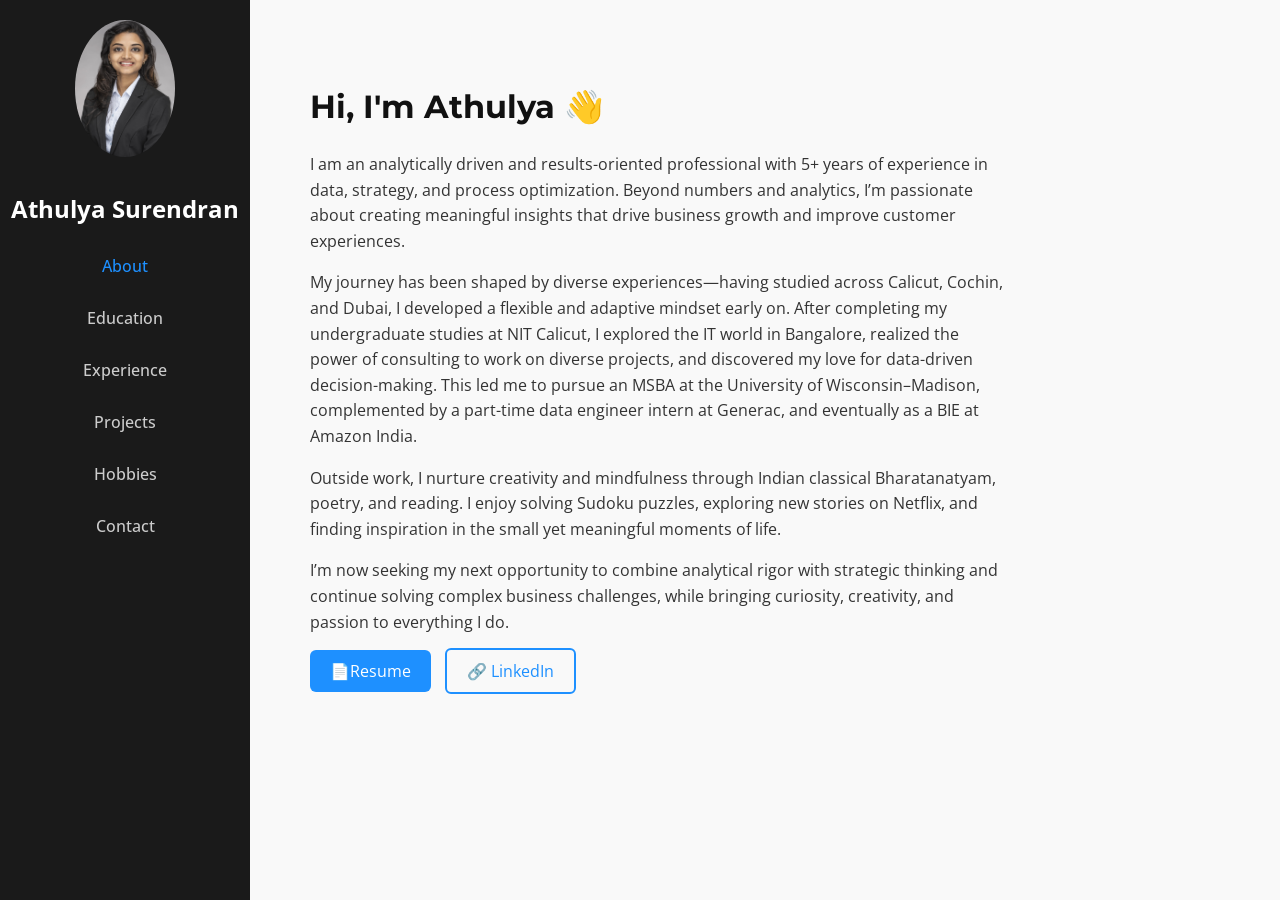
==== index.html @ 2e9171e6 "Update index.html" ====
<!DOCTYPE html>
<html lang="en">
<head>
  <meta charset="UTF-8" />
  <meta name="viewport" content="width=device-width, initial-scale=1.0" />
  <title>Athulya Surendran | Portfolio</title>
  <link rel="stylesheet" href="css/style.css" />
  <link href="https://fonts.googleapis.com/css2?family=Montserrat:wght@500;600&family=Open+Sans&display=swap" rel="stylesheet">
  <script defer src="js/script.js"></script>
</head>

<body>
  <!-- Sidebar -->
  <nav class="sidebar" id="sidebar">
    <div class="sidebar-header">
      <img src="assets/profile.jpg" alt="Athulya Surendran Krishnaleela" class="profile-pic" />
      <h2>Athulya Surendran</h2>
    </div>
    <ul class="sidebar-links">
      <li><a href="index.html" class="active">About</a></li>
      <li><a href="education.html">Education</a></li>
      <li><a href="experience.html">Experience</a></li>
      <li><a href="projects.html">Projects</a></li>
      <li><a href="hobbies.html">Hobbies</a></li>
      <li><a href="contact.html">Contact</a></li>
    </ul>
  </nav>

  <!-- Hamburger -->
  <button class="menu-toggle" id="menu-toggle">☰</button>

  <!-- Main Content -->
  <main class="main-content">
    <section class="about-section">
      <h1>Hi, I'm Athulya 👋</h1>
      <p> 
        I am an analytically driven and results-oriented professional with 5+ years of experience in data, strategy, and process optimization. Beyond numbers and analytics, I’m passionate about creating meaningful insights that drive business growth and improve customer experiences.
      </p>
      <p> 
        My journey has been shaped by diverse experiences—having studied across Calicut, Cochin, and Dubai, I developed a flexible and adaptive mindset early on. After completing my undergraduate studies at NIT Calicut, I explored the IT world in Bangalore, realized the power of consulting to work on diverse projects, and discovered my love for data-driven decision-making. This led me to pursue an MSBA at the University of Wisconsin–Madison, complemented by a part-time data engineer intern at Generac, and eventually as a BIE at Amazon India.
      </p>
      <p> 
        Outside work, I nurture creativity and mindfulness through Indian classical Bharatanatyam, poetry, and reading. I enjoy solving Sudoku puzzles, exploring new stories on Netflix, and finding inspiration in the small yet meaningful moments of life.
      </p>
      <p>
        I’m now seeking my next opportunity to combine analytical rigor with strategic thinking and continue solving complex business challenges, while bringing curiosity, creativity, and passion to everything I do.
      </p>
      <div class="buttons">
        <a href="assets/resume.pdf" class="btn" target="_blank">📄Resume</a>
        <a href="https://www.linkedin.com/in/athulya-sk" class="btn outline" target="_blank">🔗 LinkedIn</a>
      </div>
    </section>
  </main>
</body>
</html>
---- css/style.css ----
/* General Body */
body {
  margin: 0;
  font-family: "Open Sans", sans-serif;
  background-color: #f9f9f9;
  color: #333;
}

/* Sidebar */
.sidebar {
  position: fixed;
  left: 0;
  top: 0;
  width: 250px;
  height: 100%;
  background-color: #1a1a1a; /* dark background */
  color: #fff;
  padding-top: 20px;
  transition: transform 0.3s ease;
  z-index: 1000;
}

.sidebar-header {
  text-align: center;
}

.profile-pic {
  width: 100px;
  border-radius: 50%;
  margin-bottom: 10px;
}

.sidebar-links {
  list-style: none;
  padding: 0;
  margin-top: 20px;
}

.sidebar-links li {
  text-align: center;
  margin: 10px 0;
}

.sidebar-links a {
  text-decoration: none;
  color: #ccc;
  font-weight: 500;
  display: block;
  padding: 10px 0;
  transition: 0.3s;
}

.sidebar-links a:hover,
.sidebar-links a.active {
  color: #1e90ff; /* royal blue */
}

/* Hamburger button */
.menu-toggle {
  font-size: 28px;
  position: fixed;
  top: 20px;
  left: 20px;
  background: none;
  border: none;
  color: #222;
  cursor: pointer;
  z-index: 2000;
  display: none;
}

/* Main content */
.main-content {
  margin-left: 250px;
  padding: 60px;
}

/* About section */
.about-section h1 {
  font-family: "Montserrat", sans-serif;
  font-size: 2em;
  color: #111;
}

.about-section p {
  max-width: 700px;
  line-height: 1.6;
}

/* Buttons */
.buttons {
  margin-top: 25px;
}

.btn {
  background-color: #1e90ff; /* royal blue */
  color: #fff;
  padding: 10px 20px;
  border-radius: 6px;
  text-decoration: none;
  margin-right: 10px;
  transition: 0.3s;
}

.btn:hover {
  background-color: #104e8b; /* dark blue */
}

.btn.outline {
  background: none;
  border: 2px solid #1e90ff;
  color: #1e90ff;
}

.btn.outline:hover {
  background-color: #1e90ff;
  color: #fff;
}

/* Skills tags */
.skills {
  margin-top: 20px;
}

.skills span {
  display: inline-block;
  background-color: #87cefa; /* light sky blue */
  color: #111;
  padding: 6px 12px;
  border-radius: 20px;
  margin: 4px;
  font-size: 14px;
}

/* Responsive styles */
@media (max-width: 768px) {
  .sidebar {
    transform: translateX(-100%);
  }

  .sidebar.active {
    transform: translateX(0);
  }

  .menu-toggle {
    display: block;
  }

  .main-content {
    margin-left: 0;
    padding: 80px 20px;
  }
}

/* Education Page Styles */
.education-section h1 {
  font-family: "Montserrat", sans-serif;
  font-size: 2em;
  color: #111;
  margin-bottom: 30px;
}

.edu-card {
  background-color: #fff;
  border-radius: 10px;
  box-shadow: 0 4px 10px rgba(0,0,0,0.05);
  padding: 20px 25px;
  margin-bottom: 25px;
  transition: transform 0.2s ease, box-shadow 0.2s ease;
}

.edu-card:hover {
  transform: translateY(-4px);
  box-shadow: 0 8px 16px rgba(0,0,0,0.08);
}

.edu-card h2 {
  color: #1e90ff;
  margin-bottom: 5px;
}

.edu-card h3 {
  color: #444;
  font-weight: 500;
  margin-bottom: 10px;
}

.edu-card .year {
  float: right;
  color: #555;
  font-size: 0.9em;
}

.edu-card ul {
  margin: 0;
  padding-left: 20px;
}

.edu-card ul li {
  margin-bottom: 8px;
}

.gpa {
  color: #555;
  font-weight: 500;
  margin-top: 4px;
  margin-bottom: 8px;
}

/* Timeline Styling */
.timeline {
  position: relative;
  margin: 40px 0;
  padding-left: 40px;
  border-left: 3px solid #87cefa; /* light blue line */
}

.timeline-item {
  position: relative;
  margin-bottom: 50px;
  padding-left: 20px;
}

.timeline-dot {
  position: absolute;
  left: -10px; /* aligned with line */
  top: 0;
  width: 14px;
  height: 14px;
  background-color: #1e90ff; /* royal blue dot */
  border-radius: 50%;
}

.timeline-date {
  font-size: 0.9em;
  color: #555;
  margin-bottom: 5px;
}

.timeline-content h3 {
  font-size: 1.2em;
  margin-bottom: 3px;
}

.timeline-content a {
  color: #333;
  font-weight: 600;
  text-decoration: none;
}

.timeline-content a:hover {
  color: #1e90ff;
}

.timeline-content .role {
  display: block;
  font-size: 0.95em;
  color: #555;
  margin-top: 3px;
  margin-bottom: 10px;
}

/* Toggle Highlights Button */
.toggle-details {
  background: #1e90ff;
  color: white;
  border: none;
  padding: 6px 12px;
  border-radius: 5px;
  cursor: pointer;
  margin-top: 5px;
  font-size: 0.9em;
}

.toggle-details:hover {
  background: #104e8b;
}

/* Details hidden by default */
.details {
  display: none;
  margin-top: 10px;
  padding-left: 20px;
  line-height: 1.6;
  color: #333;
}

.details.active {
  display: block;
}

/* Contact Page */
.contact-section {
  max-width: 700px;
  margin: 0 auto;
  padding: 20px;
}

.contact-section p {
  margin-bottom: 20px;
  font-size: 1rem;
  color: #555;
  line-height: 1.6;
}

.contact-form {
  display: flex;
  flex-direction: column;
  gap: 15px;
  margin-bottom: 40px;
}

.form-group {
  display: flex;
  flex-direction: column;
}

.form-group label {
  margin-bottom: 5px;
  font-weight: 600;
  color: #333;
}

.form-group input,
.form-group textarea {
  padding: 10px;
  border: 1px solid #ccc;
  border-radius: 6px;
  font-size: 1rem;
}

.form-group input:focus,
.form-group textarea:focus {
  outline: none;
  border-color: #1e90ff;
}

.btn-submit {
  background: #1e90ff;
  color: white;
  border: none;
  padding: 10px 15px;
  border-radius: 6px;
  font-size: 1rem;
  cursor: pointer;
  transition: background 0.3s ease;
}

.btn-submit:hover {
  background: #104e8b;
}

.social-links {
  text-align: center;
}

.social-links h3 {
  font-size: 1.2em;
  margin-bottom: 10px;
  color: #333;
}

.social-links .icons a {
  margin: 0 10px;
  color: #1e90ff;
  font-size: 1.6em;
  transition: color 0.3s ease;
}

.social-links .icons a:hover {
  color: #104e8b;
}

/* Projects Page */

/* Skills Section */
.skills-section {
  margin: 20px 0;
  padding: 15px;
  background-color: #f9f9f9;
  border-left: 4px solid #1565c0;
  border-radius: 5px;
}

.skills-section h2 {
  font-size: 1.5rem;
  margin-bottom: 10px;
}

.skills-section p {
  display: flex;
  gap: 10px;
  flex-wrap: wrap;
}

.skills-section p span {
  background-color: #1565c0;
  color: white;
  padding: 5px 10px;
  border-radius: 20px;
  font-size: 0.9rem;
}

/* List of Projects / Links Subheading */
.projects-list-heading {
  margin: 30px 0 10px 0;
}

.projects-list-heading h2 {
  font-size: 1.5rem;
  color: #1565c0;
  border-bottom: 1px solid #ddd;
  padding-bottom: 5px;
}

.projects-section {
  padding: 20px 0;
}

.project-grid {
  display: grid;
  grid-template-columns: repeat(auto-fit, minmax(300px, 1fr));
  gap: 20px;
  margin-top: 20px;
}

.project-card {
  cursor: pointer;
  border: 1px solid #ddd;
  border-radius: 8px;
  overflow: hidden;
  background-color: #fff;
  transition: transform 0.2s ease, box-shadow 0.2s ease;
}

.project-card img {
  width: 100%;
  height: 220px;
  object-fit: cover;
}

.project-card h3 {
  text-align: center;
  margin: 10px 0;
}

.project-card:hover {
  transform: translateY(-5px);
  box-shadow: 0 8px 20px rgba(0,0,0,0.15);
}

/* Modal styling */
.project-modal {
  display: none;
  position: fixed;
  z-index: 100;
  left: 0;
  top: 0;
  width: 100%;
  height: 100%;
  overflow: auto;
  background-color: rgba(0,0,0,0.6);
}

.project-modal .modal-content {
  background-color: #fff;
  margin: 10% auto;
  padding: 20px;
  border-radius: 10px;
  max-width: 500px;
  position: relative;
}

.project-modal .close-modal {
  position: absolute;
  top: 10px;
  right: 15px;
  font-size: 1.5rem;
  cursor: pointer;
}
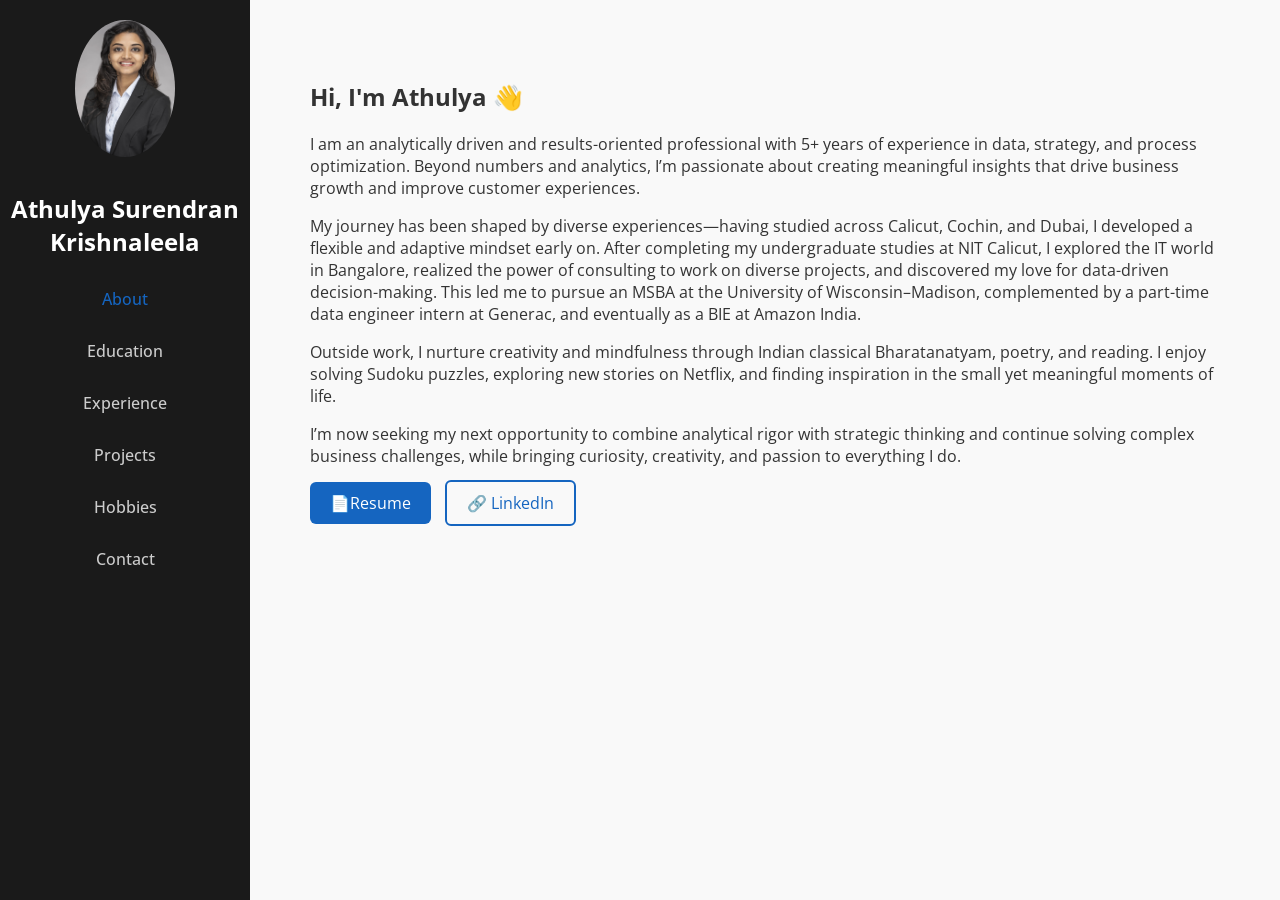
==== commit 1752fe53: "Update index.html" ====
--- a/index.html
+++ b/index.html
@@ -3,7 +3,7 @@
 <head>
   <meta charset="UTF-8" />
   <meta name="viewport" content="width=device-width, initial-scale=1.0" />
-  <title>Athulya Surendran | Portfolio</title>
+  <title>Athulya Surendran Krishnaleela | Portfolio</title>
   <link rel="stylesheet" href="css/style.css" />
   <link href="https://fonts.googleapis.com/css2?family=Montserrat:wght@500;600&family=Open+Sans&display=swap" rel="stylesheet">
   <script defer src="js/script.js"></script>
@@ -14,7 +14,7 @@
   <nav class="sidebar" id="sidebar">
     <div class="sidebar-header">
       <img src="assets/profile.jpg" alt="Athulya Surendran Krishnaleela" class="profile-pic" />
-      <h2>Athulya Surendran</h2>
+      <h2>Athulya Surendran Krishnaleela</h2>
     </div>
     <ul class="sidebar-links">
       <li><a href="index.html" class="active">About</a></li>
--- a/css/style.css
+++ b/css/style.css
@@ -52,7 +52,7 @@
 
 .sidebar-links a:hover,
 .sidebar-links a.active {
-  color: #1e90ff; /* royal blue */
+  color: #1565c0; /* updated dark blue */
 }
 
 /* Hamburger button */
@@ -75,25 +75,13 @@
   padding: 60px;
 }
 
-/* About section */
-.about-section h1 {
-  font-family: "Montserrat", sans-serif;
-  font-size: 2em;
-  color: #111;
-}
-
-.about-section p {
-  max-width: 700px;
-  line-height: 1.6;
-}
-
 /* Buttons */
 .buttons {
   margin-top: 25px;
 }
 
 .btn {
-  background-color: #1e90ff; /* royal blue */
+  background-color: #1565c0; /* updated dark blue */
   color: #fff;
   padding: 10px 20px;
   border-radius: 6px;
@@ -103,17 +91,17 @@
 }
 
 .btn:hover {
-  background-color: #104e8b; /* dark blue */
+  background-color: #104e8b; /* darker shade for hover */
 }
 
 .btn.outline {
   background: none;
-  border: 2px solid #1e90ff;
-  color: #1e90ff;
+  border: 2px solid #1565c0;
+  color: #1565c0;
 }
 
 .btn.outline:hover {
-  background-color: #1e90ff;
+  background-color: #1565c0;
   color: #fff;
 }
 
@@ -124,8 +112,8 @@
 
 .skills span {
   display: inline-block;
-  background-color: #87cefa; /* light sky blue */
-  color: #111;
+  background-color: #1565c0; /* updated dark blue */
+  color: white;
   padding: 6px 12px;
   border-radius: 20px;
   margin: 4px;
@@ -175,12 +163,12 @@
 }
 
 .edu-card h2 {
-  color: #1e90ff;
+  color: #1565c0; /* updated dark blue */
   margin-bottom: 5px;
 }
 
 .edu-card h3 {
-  color: #444;
+  color: #1565c0; /* updated dark blue */
   font-weight: 500;
   margin-bottom: 10px;
 }
@@ -212,7 +200,7 @@
   position: relative;
   margin: 40px 0;
   padding-left: 40px;
-  border-left: 3px solid #87cefa; /* light blue line */
+  border-left: 3px solid #87cefa; /* timeline line stays light blue */
 }
 
 .timeline-item {
@@ -223,11 +211,11 @@
 
 .timeline-dot {
   position: absolute;
-  left: -10px; /* aligned with line */
+  left: -10px;
   top: 0;
   width: 14px;
   height: 14px;
-  background-color: #1e90ff; /* royal blue dot */
+  background-color: #1565c0; /* updated dark blue */
   border-radius: 50%;
 }
 
@@ -240,16 +228,17 @@
 .timeline-content h3 {
   font-size: 1.2em;
   margin-bottom: 3px;
+  color: #1565c0; /* updated dark blue */
 }
 
 .timeline-content a {
-  color: #333;
+  color: #1565c0; /* updated dark blue */
   font-weight: 600;
   text-decoration: none;
 }
 
 .timeline-content a:hover {
-  color: #1e90ff;
+  color: #104e8b; /* hover darker shade */
 }
 
 .timeline-content .role {
@@ -262,7 +251,7 @@
 
 /* Toggle Highlights Button */
 .toggle-details {
-  background: #1e90ff;
+  background: #1565c0; /* updated dark blue */
   color: white;
   border: none;
   padding: 6px 12px;
@@ -332,11 +321,11 @@
 .form-group input:focus,
 .form-group textarea:focus {
   outline: none;
-  border-color: #1e90ff;
+  border-color: #1565c0; /* updated dark blue */
 }
 
 .btn-submit {
-  background: #1e90ff;
+  background: #1565c0; /* updated dark blue */
   color: white;
   border: none;
   padding: 10px 15px;
@@ -357,12 +346,12 @@
 .social-links h3 {
   font-size: 1.2em;
   margin-bottom: 10px;
-  color: #333;
+  color: #1565c0; /* updated dark blue */
 }
 
 .social-links .icons a {
   margin: 0 10px;
-  color: #1e90ff;
+  color: #1565c0; /* updated dark blue */
   font-size: 1.6em;
   transition: color 0.3s ease;
 }
@@ -417,9 +406,10 @@
   padding: 20px 0;
 }
 
+/* Project grid - 2 per row */
 .project-grid {
   display: grid;
-  grid-template-columns: repeat(auto-fit, minmax(300px, 1fr));
+  grid-template-columns: repeat(2, 1fr);
   gap: 20px;
   margin-top: 20px;
 }
@@ -442,6 +432,7 @@
 .project-card h3 {
   text-align: center;
   margin: 10px 0;
+  color: #1565c0; /* updated dark blue */
 }
 
 .project-card:hover {
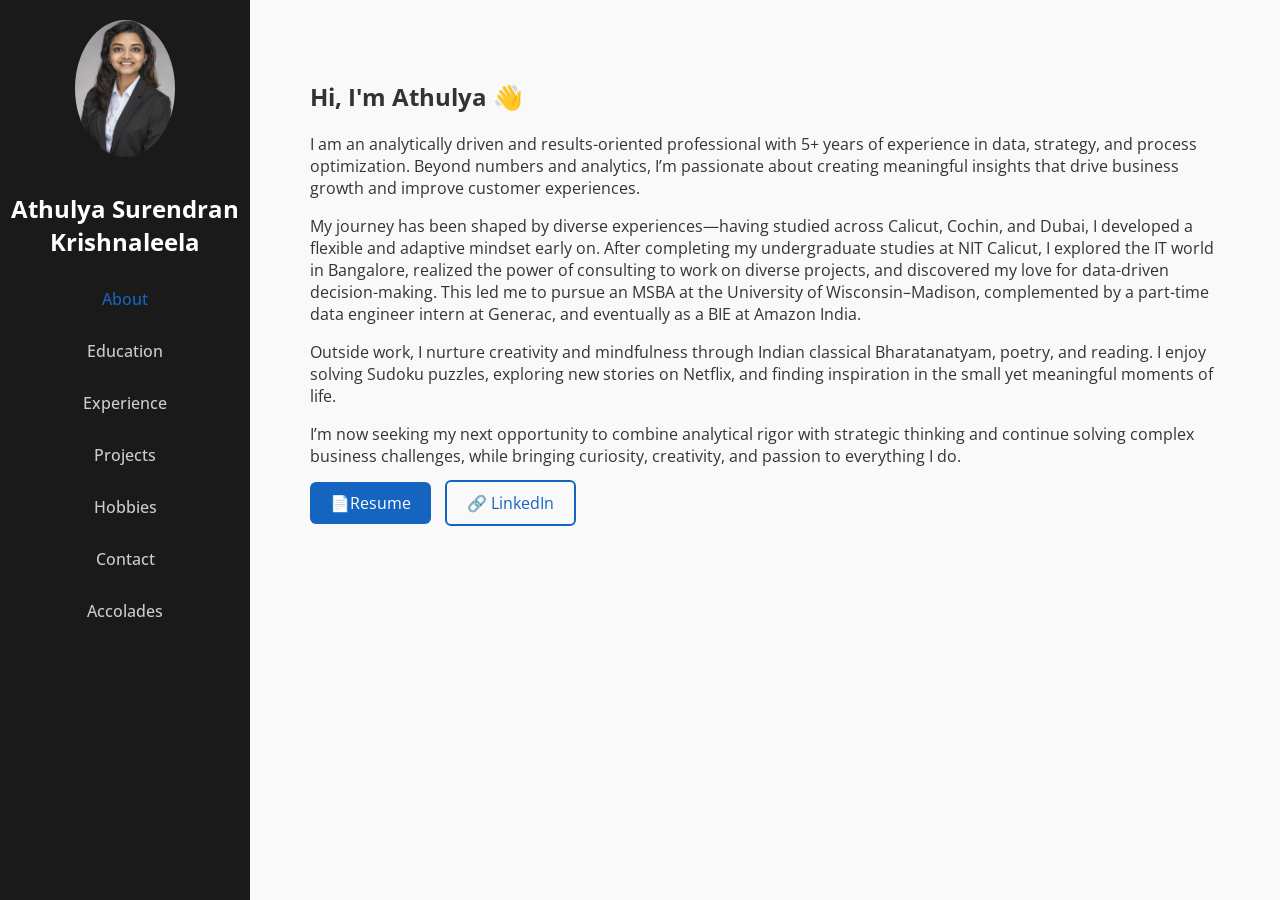
==== commit 4d4b7f53: "Update index.html" ====
--- a/index.html
+++ b/index.html
@@ -23,11 +23,12 @@
       <li><a href="projects.html">Projects</a></li>
       <li><a href="hobbies.html">Hobbies</a></li>
       <li><a href="contact.html">Contact</a></li>
+      <li><a href="accolades.html">Accolades</a></li>
     </ul>
   </nav>
 
   <!-- Hamburger -->
-  <button class="menu-toggle" id="menu-toggle">☰</button>
+  <button class="menu-toggle" id="menuToggle">☰</button>
 
   <!-- Main Content -->
   <main class="main-content">
--- a/css/style.css
+++ b/css/style.css
@@ -13,7 +13,7 @@
   top: 0;
   width: 250px;
   height: 100%;
-  background-color: #1a1a1a; /* dark background */
+  background-color: #1a1a1a;
   color: #fff;
   padding-top: 20px;
   transition: transform 0.3s ease;
@@ -52,7 +52,7 @@
 
 .sidebar-links a:hover,
 .sidebar-links a.active {
-  color: #1565c0; /* updated dark blue */
+  color: #1565c0;
 }
 
 /* Hamburger button */
@@ -81,7 +81,7 @@
 }
 
 .btn {
-  background-color: #1565c0; /* updated dark blue */
+  background-color: #1565c0;
   color: #fff;
   padding: 10px 20px;
   border-radius: 6px;
@@ -91,7 +91,7 @@
 }
 
 .btn:hover {
-  background-color: #104e8b; /* darker shade for hover */
+  background-color: #104e8b;
 }
 
 .btn.outline {
@@ -112,7 +112,7 @@
 
 .skills span {
   display: inline-block;
-  background-color: #1565c0; /* updated dark blue */
+  background-color: #1565c0;
   color: white;
   padding: 6px 12px;
   border-radius: 20px;
@@ -151,7 +151,7 @@
 .edu-card {
   background-color: #fff;
   border-radius: 10px;
-  box-shadow: 0 4px 10px rgba(0,0,0,0.05);
+  box-shadow: 0 4px 10px rgba(0, 0, 0, 0.05);
   padding: 20px 25px;
   margin-bottom: 25px;
   transition: transform 0.2s ease, box-shadow 0.2s ease;
@@ -159,16 +159,16 @@
 
 .edu-card:hover {
   transform: translateY(-4px);
-  box-shadow: 0 8px 16px rgba(0,0,0,0.08);
+  box-shadow: 0 8px 16px rgba(0, 0, 0, 0.08);
 }
 
 .edu-card h2 {
-  color: #1565c0; /* updated dark blue */
+  color: #1565c0;
   margin-bottom: 5px;
 }
 
 .edu-card h3 {
-  color: #1565c0; /* updated dark blue */
+  color: #1565c0;
   font-weight: 500;
   margin-bottom: 10px;
 }
@@ -200,7 +200,7 @@
   position: relative;
   margin: 40px 0;
   padding-left: 40px;
-  border-left: 3px solid #87cefa; /* timeline line stays light blue */
+  border-left: 3px solid #87cefa;
 }
 
 .timeline-item {
@@ -215,7 +215,7 @@
   top: 0;
   width: 14px;
   height: 14px;
-  background-color: #1565c0; /* updated dark blue */
+  background-color: #1565c0;
   border-radius: 50%;
 }
 
@@ -228,17 +228,17 @@
 .timeline-content h3 {
   font-size: 1.2em;
   margin-bottom: 3px;
-  color: #1565c0; /* updated dark blue */
+  color: #1565c0;
 }
 
 .timeline-content a {
-  color: #1565c0; /* updated dark blue */
+  color: #1565c0;
   font-weight: 600;
   text-decoration: none;
 }
 
 .timeline-content a:hover {
-  color: #104e8b; /* hover darker shade */
+  color: #104e8b;
 }
 
 .timeline-content .role {
@@ -251,7 +251,7 @@
 
 /* Toggle Highlights Button */
 .toggle-details {
-  background: #1565c0; /* updated dark blue */
+  background: #1565c0;
   color: white;
   border: none;
   padding: 6px 12px;
@@ -321,11 +321,11 @@
 .form-group input:focus,
 .form-group textarea:focus {
   outline: none;
-  border-color: #1565c0; /* updated dark blue */
+  border-color: #1565c0;
 }
 
 .btn-submit {
-  background: #1565c0; /* updated dark blue */
+  background: #1565c0;
   color: white;
   border: none;
   padding: 10px 15px;
@@ -346,12 +346,12 @@
 .social-links h3 {
   font-size: 1.2em;
   margin-bottom: 10px;
-  color: #1565c0; /* updated dark blue */
+  color: #1565c0;
 }
 
 .social-links .icons a {
   margin: 0 10px;
-  color: #1565c0; /* updated dark blue */
+  color: #1565c0;
   font-size: 1.6em;
   transition: color 0.3s ease;
 }
@@ -361,7 +361,6 @@
 }
 
 /* Projects Page */
-
 /* Skills Section */
 .skills-section {
   margin: 20px 0;
@@ -397,13 +396,17 @@
 
 .projects-list-heading h2 {
   font-size: 1.5rem;
-  color: #1565c0;
+  color: #111;
   border-bottom: 1px solid #ddd;
   padding-bottom: 5px;
 }
 
-.projects-section {
-  padding: 20px 0;
+/* Optional: Improve project section spacing */
+.projects-section h1 {
+  font-size: 2rem;
+  color: #111;
+  margin-top: 20px;
+  margin-bottom: 10px;
 }
 
 /* Project grid - 2 per row */
@@ -432,12 +435,12 @@
 .project-card h3 {
   text-align: center;
   margin: 10px 0;
-  color: #1565c0; /* updated dark blue */
+  color: #111;
 }
 
 .project-card:hover {
   transform: translateY(-5px);
-  box-shadow: 0 8px 20px rgba(0,0,0,0.15);
+  box-shadow: 0 8px 20px rgba(0, 0, 0, 0.15);
 }
 
 /* Modal styling */
@@ -450,7 +453,7 @@
   width: 100%;
   height: 100%;
   overflow: auto;
-  background-color: rgba(0,0,0,0.6);
+  background-color: rgba(0, 0, 0, 0.6);
 }
 
 .project-modal .modal-content {
@@ -469,3 +472,134 @@
   font-size: 1.5rem;
   cursor: pointer;
 }
+
+/* Modal View Project Button */
+.modal-btn {
+  display: inline-block;
+  background-color: #1565c0;
+  color: white;
+  text-decoration: none;
+  padding: 8px 16px;
+  border-radius: 6px;
+  margin-top: 15px;
+  transition: background 0.3s ease;
+  font-weight: 500;
+  text-align: center;
+}
+
+.modal-btn:hover {
+  background-color: #104e8b;
+}
+
+/* Adjust spacing between Skills and Projects */
+.projects-section {
+  margin-top: 30px;
+}
+
+/* Add nice gap between skill sections and project list */
+.skills-section {
+  margin-bottom: 25px;
+}
+
+/* Ensure images are responsive and neatly spaced on mobile */
+@media (max-width: 900px) {
+  .project-grid {
+    grid-template-columns: 1fr; /* one per row on smaller screens */
+  }
+}
+
+/* Center modal text and spacing */
+.modal-content h2 {
+  color: #1565c0;
+  margin-bottom: 10px;
+  text-align: center;
+}
+
+.modal-content p {
+  color: #444;
+  line-height: 1.5;
+  margin-bottom: 15px;
+  text-align: center;
+}
+
+/* ---------------------------------
+   ACCOLADES PAGE STYLING
+---------------------------------- */
+.accolades-section {
+  padding: 40px;
+  font-family: "Open Sans", sans-serif;
+  color: #333;
+}
+
+.accolades-section h1 {
+  font-size: 2rem;
+  text-align: center;
+  margin-bottom: 40px;
+  font-family: "Montserrat", sans-serif;
+}
+
+.accolades-section h2 {
+  font-family: "Montserrat", sans-serif;
+  margin-bottom: 20px;
+  color: #222;
+  font-size: 1.5rem;
+  border-left: 5px solid #0077b6;
+  padding-left: 10px;
+}
+
+.testimonial-grid {
+  display: grid;
+  grid-template-columns: repeat(auto-fit, minmax(280px, 1fr));
+  gap: 25px;
+  margin-bottom: 60px;
+}
+
+.testimonial-card {
+  background-color: #fff;
+  border-radius: 12px;
+  box-shadow: 0 2px 8px rgba(0,0,0,0.1);
+  padding: 20px;
+  transition: transform 0.3s ease, box-shadow 0.3s ease;
+}
+
+.testimonial-card:hover {
+  transform: translateY(-5px);
+  box-shadow: 0 4px 14px rgba(0,0,0,0.15);
+}
+
+.quote {
+  font-style: italic;
+  margin-bottom: 15px;
+  color: #555;
+}
+
+.cert-grid {
+  display: grid;
+  grid-template-columns: repeat(auto-fit, minmax(200px, 1fr));
+  gap: 25px;
+}
+
+.cert-card {
+  background-color: #fff;
+  border-radius: 12px;
+  box-shadow: 0 2px 8px rgba(0,0,0,0.1);
+  text-align: center;
+  padding: 20px;
+  transition: transform 0.3s ease, box-shadow 0.3s ease;
+}
+
+.cert-card:hover {
+  transform: translateY(-5px);
+  box-shadow: 0 4px 14px rgba(0,0,0,0.15);
+}
+
+.cert-card img {
+  width: 100px;
+  height: auto;
+  margin-bottom: 10px;
+}
+
+.cert-card p {
+  font-weight: 600;
+  color: #333;
+}
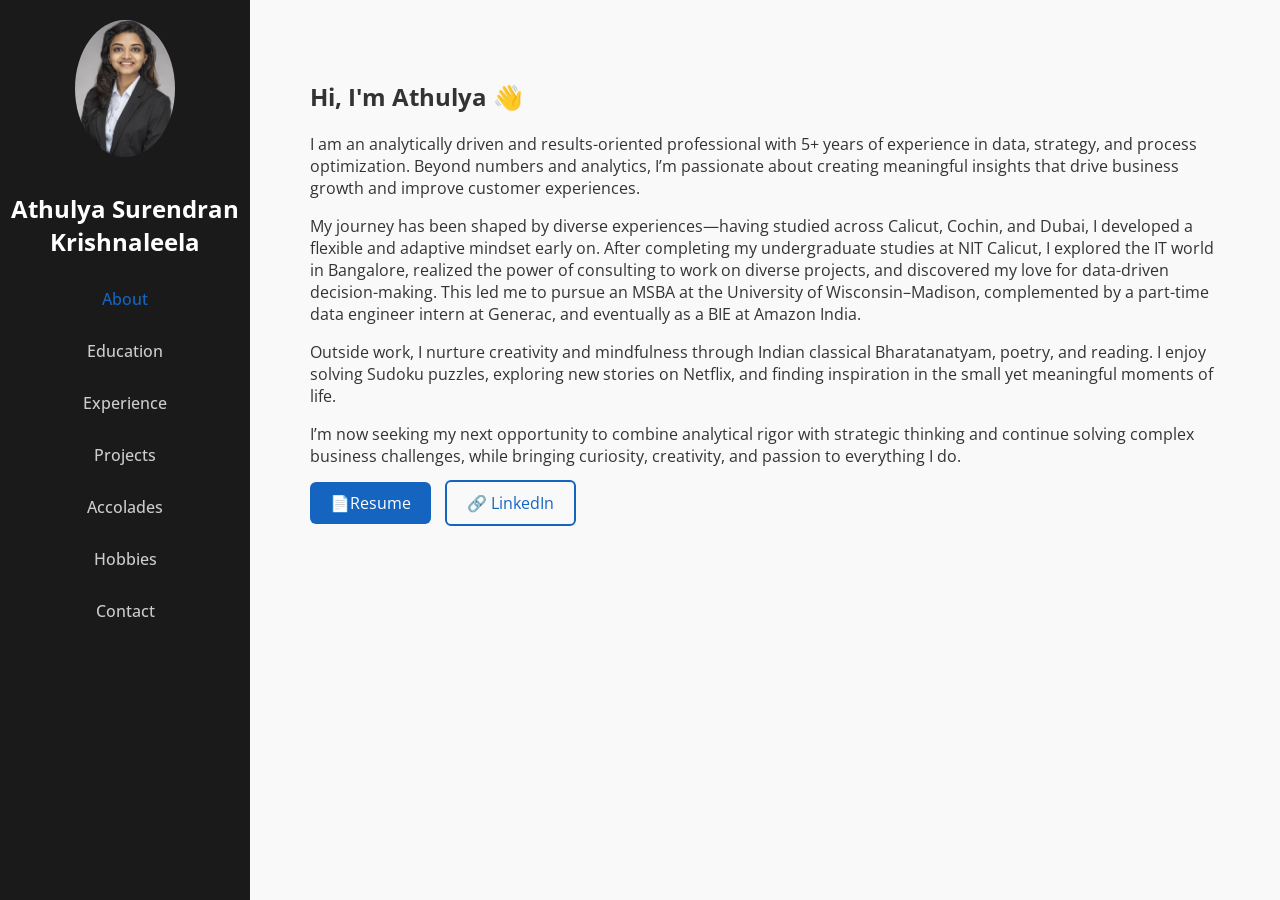
==== commit 51aa0686: "Update index.html" ====
--- a/index.html
+++ b/index.html
@@ -21,9 +21,9 @@
       <li><a href="education.html">Education</a></li>
       <li><a href="experience.html">Experience</a></li>
       <li><a href="projects.html">Projects</a></li>
+      <li><a href="accolades.html">Accolades</a></li>
       <li><a href="hobbies.html">Hobbies</a></li>
-      <li><a href="contact.html">Contact</a></li>
-      <li><a href="accolades.html">Accolades</a></li>
+      <li><a href="contact.html">Contact</a></li>      
     </ul>
   </nav>
 
--- a/css/style.css
+++ b/css/style.css
@@ -603,3 +603,25 @@
   font-weight: 600;
   color: #333;
 }
+
+/* Image-based testimonials */
+.img-card {
+  display: flex;
+  flex-direction: column;
+  align-items: center;
+}
+
+.img-card img {
+  width: 100%;
+  border-radius: 10px;
+  box-shadow: 0 2px 10px rgba(0,0,0,0.1);
+  margin-bottom: 10px;
+  object-fit: cover;
+}
+
+.img-card h3 {
+  text-align: center;
+  font-size: 0.9rem;
+  color: #555;
+  margin-top: 5px;
+}
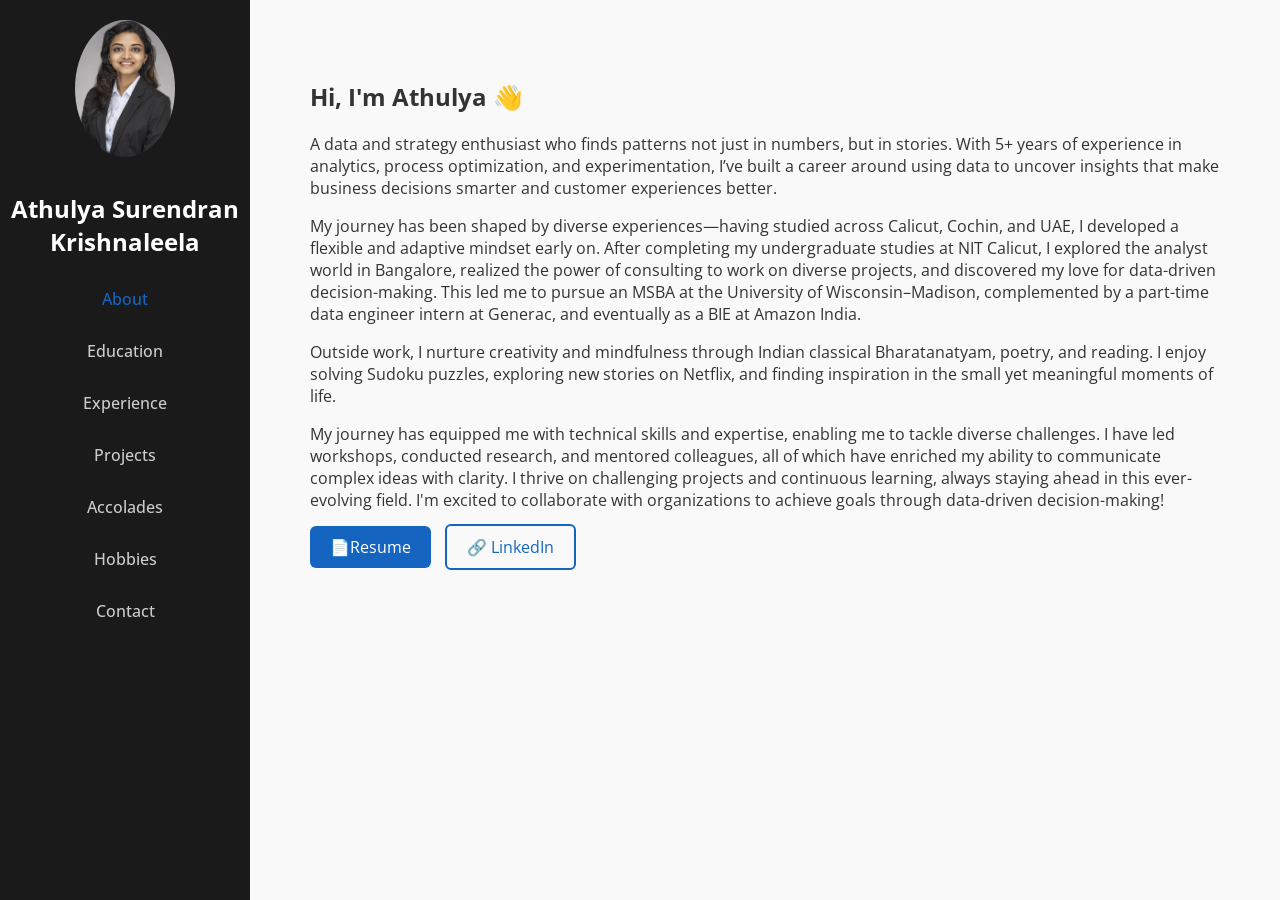
==== commit fb4875f3: "Update index.html" ====
--- a/index.html
+++ b/index.html
@@ -35,16 +35,16 @@
     <section class="about-section">
       <h1>Hi, I'm Athulya 👋</h1>
       <p> 
-        I am an analytically driven and results-oriented professional with 5+ years of experience in data, strategy, and process optimization. Beyond numbers and analytics, I’m passionate about creating meaningful insights that drive business growth and improve customer experiences.
+        A data and strategy enthusiast who finds patterns not just in numbers, but in stories. With 5+ years of experience in analytics, process optimization, and experimentation, I’ve built a career around using data to uncover insights that make business decisions smarter and customer experiences better.
       </p>
       <p> 
-        My journey has been shaped by diverse experiences—having studied across Calicut, Cochin, and Dubai, I developed a flexible and adaptive mindset early on. After completing my undergraduate studies at NIT Calicut, I explored the IT world in Bangalore, realized the power of consulting to work on diverse projects, and discovered my love for data-driven decision-making. This led me to pursue an MSBA at the University of Wisconsin–Madison, complemented by a part-time data engineer intern at Generac, and eventually as a BIE at Amazon India.
+        My journey has been shaped by diverse experiences—having studied across Calicut, Cochin, and UAE, I developed a flexible and adaptive mindset early on. After completing my undergraduate studies at NIT Calicut, I explored the analyst world in Bangalore, realized the power of consulting to work on diverse projects, and discovered my love for data-driven decision-making. This led me to pursue an MSBA at the University of Wisconsin–Madison, complemented by a part-time data engineer intern at Generac, and eventually as a BIE at Amazon India.
       </p>
       <p> 
         Outside work, I nurture creativity and mindfulness through Indian classical Bharatanatyam, poetry, and reading. I enjoy solving Sudoku puzzles, exploring new stories on Netflix, and finding inspiration in the small yet meaningful moments of life.
       </p>
       <p>
-        I’m now seeking my next opportunity to combine analytical rigor with strategic thinking and continue solving complex business challenges, while bringing curiosity, creativity, and passion to everything I do.
+        My journey has equipped me with technical skills and expertise, enabling me to tackle diverse challenges. I have led workshops, conducted research, and mentored colleagues, all of which have enriched my ability to communicate complex ideas with clarity. I thrive on challenging projects and continuous learning, always staying ahead in this ever-evolving field. I'm excited to collaborate with organizations to achieve goals through data-driven decision-making!
       </p>
       <div class="buttons">
         <a href="assets/resume.pdf" class="btn" target="_blank">📄Resume</a>
--- a/css/style.css
+++ b/css/style.css
@@ -613,10 +613,20 @@
 
 .img-card img {
   width: 100%;
+  max-height: 300px;   /* keeps a neat height */
+  object-fit: contain; /* prevents cropping */
+  background-color: #f9f9f9; /* soft backdrop for transparency or white edges */
   border-radius: 10px;
   box-shadow: 0 2px 10px rgba(0,0,0,0.1);
   margin-bottom: 10px;
-  object-fit: cover;
+}
+.img-card img {
+  transition: transform 0.3s ease, box-shadow 0.3s ease;
+}
+
+.img-card:hover img {
+  transform: scale(1.03);
+  box-shadow: 0 4px 14px rgba(0,0,0,0.15);
 }
 
 .img-card h3 {
@@ -625,3 +635,40 @@
   color: #555;
   margin-top: 5px;
 }
+/* Image Modal */
+.modal {
+  display: none;
+  position: fixed;
+  z-index: 1000;
+  padding-top: 80px;
+  left: 0;
+  top: 0;
+  width: 100%;
+  height: 100%;
+  overflow: auto;
+  background-color: rgba(0,0,0,0.8);
+}
+
+.modal-content {
+  margin: auto;
+  display: block;
+  max-width: 90%;
+  border-radius: 10px;
+}
+
+.close {
+  position: absolute;
+  top: 30px;
+  right: 50px;
+  color: #fff;
+  font-size: 40px;
+  font-weight: bold;
+  cursor: pointer;
+}
+
+.close:hover {
+  color: #bbb;
+}
+.testimonials {
+  margin-bottom: 80px;
+}
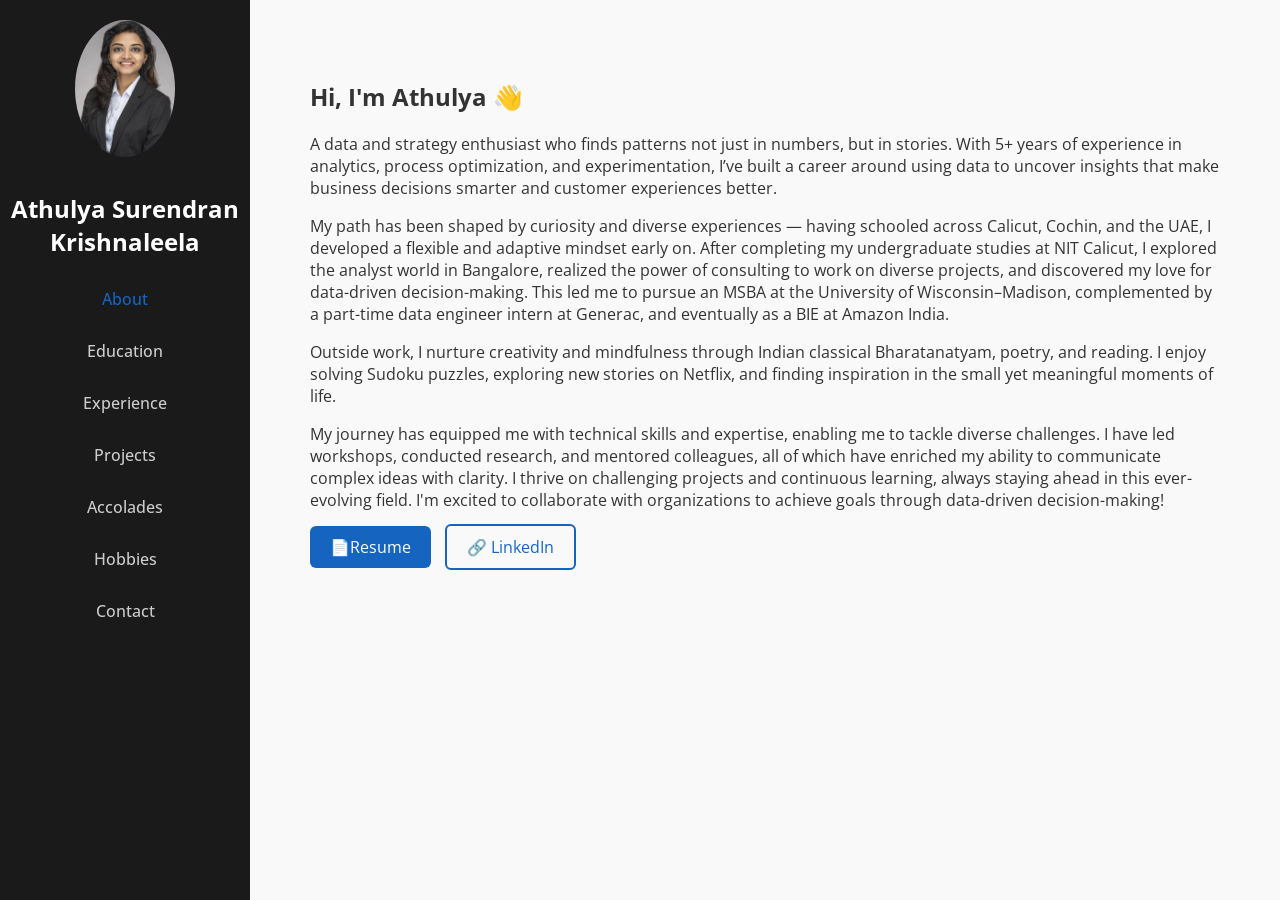
==== commit 59b451c2: "Update index.html" ====
--- a/index.html
+++ b/index.html
@@ -38,7 +38,7 @@
         A data and strategy enthusiast who finds patterns not just in numbers, but in stories. With 5+ years of experience in analytics, process optimization, and experimentation, I’ve built a career around using data to uncover insights that make business decisions smarter and customer experiences better.
       </p>
       <p> 
-        My journey has been shaped by diverse experiences—having studied across Calicut, Cochin, and UAE, I developed a flexible and adaptive mindset early on. After completing my undergraduate studies at NIT Calicut, I explored the analyst world in Bangalore, realized the power of consulting to work on diverse projects, and discovered my love for data-driven decision-making. This led me to pursue an MSBA at the University of Wisconsin–Madison, complemented by a part-time data engineer intern at Generac, and eventually as a BIE at Amazon India.
+        My path has been shaped by curiosity and diverse experiences — having schooled across Calicut, Cochin, and the UAE, I developed a flexible and adaptive mindset early on. After completing my undergraduate studies at NIT Calicut, I explored the analyst world in Bangalore, realized the power of consulting to work on diverse projects, and discovered my love for data-driven decision-making. This led me to pursue an MSBA at the University of Wisconsin–Madison, complemented by a part-time data engineer intern at Generac, and eventually as a BIE at Amazon India.
       </p>
       <p> 
         Outside work, I nurture creativity and mindfulness through Indian classical Bharatanatyam, poetry, and reading. I enjoy solving Sudoku puzzles, exploring new stories on Netflix, and finding inspiration in the small yet meaningful moments of life.
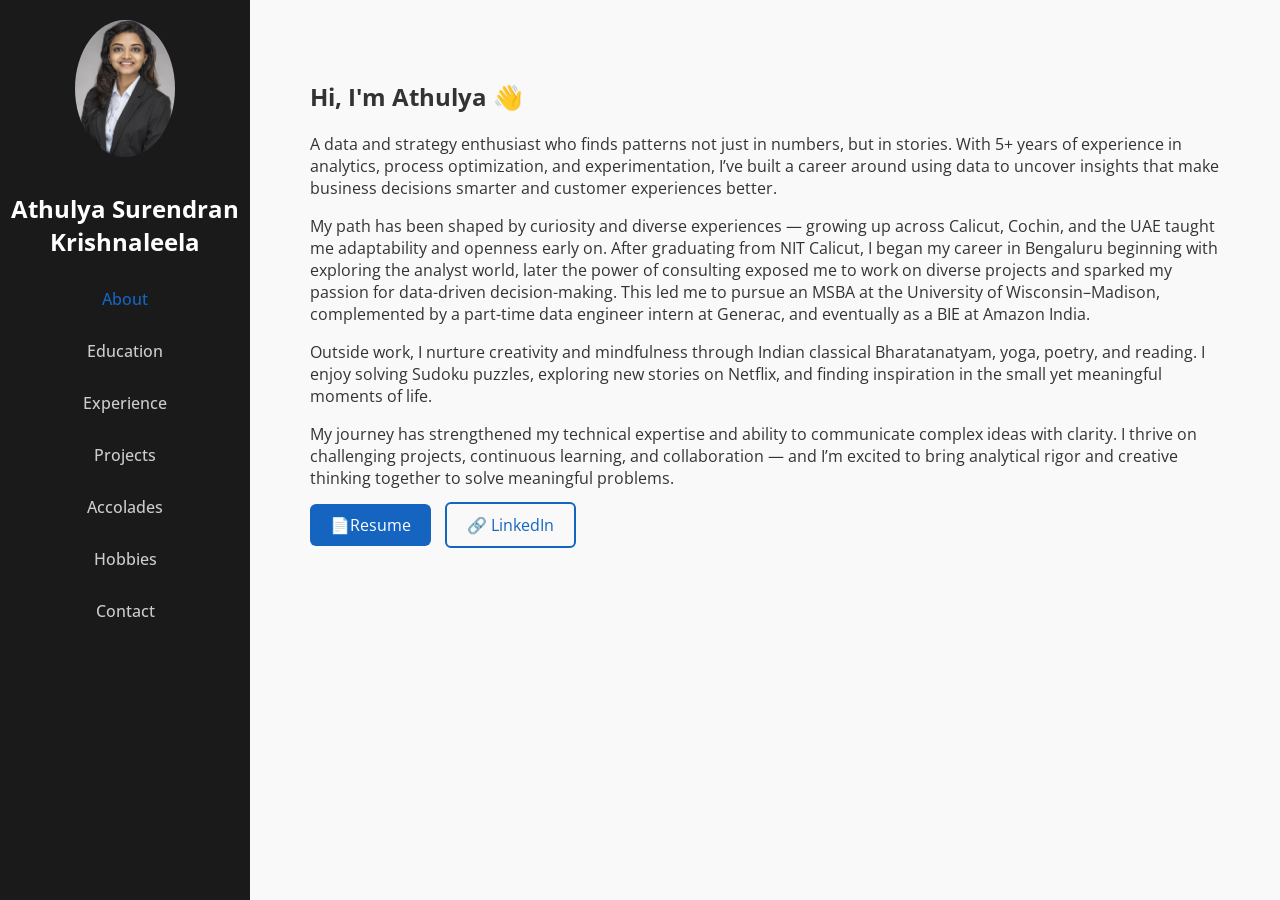
==== commit a7f3673a: "Update index.html" ====
--- a/index.html
+++ b/index.html
@@ -38,13 +38,13 @@
         A data and strategy enthusiast who finds patterns not just in numbers, but in stories. With 5+ years of experience in analytics, process optimization, and experimentation, I’ve built a career around using data to uncover insights that make business decisions smarter and customer experiences better.
       </p>
       <p> 
-        My path has been shaped by curiosity and diverse experiences — having schooled across Calicut, Cochin, and the UAE, I developed a flexible and adaptive mindset early on. After completing my undergraduate studies at NIT Calicut, I explored the analyst world in Bangalore, realized the power of consulting to work on diverse projects, and discovered my love for data-driven decision-making. This led me to pursue an MSBA at the University of Wisconsin–Madison, complemented by a part-time data engineer intern at Generac, and eventually as a BIE at Amazon India.
+        My path has been shaped by curiosity and diverse experiences — growing up across Calicut, Cochin, and the UAE taught me adaptability and openness early on. After graduating from NIT Calicut, I began my career in Bengaluru beginning with exploring the analyst world, later the power of consulting exposed me to work on diverse projects and sparked my passion for data-driven decision-making. This led me to pursue an MSBA at the University of Wisconsin–Madison, complemented by a part-time data engineer intern at Generac, and eventually as a BIE at Amazon India.
       </p>
       <p> 
-        Outside work, I nurture creativity and mindfulness through Indian classical Bharatanatyam, poetry, and reading. I enjoy solving Sudoku puzzles, exploring new stories on Netflix, and finding inspiration in the small yet meaningful moments of life.
+        Outside work, I nurture creativity and mindfulness through Indian classical Bharatanatyam, yoga, poetry, and reading. I enjoy solving Sudoku puzzles, exploring new stories on Netflix, and finding inspiration in the small yet meaningful moments of life.
       </p>
       <p>
-        My journey has equipped me with technical skills and expertise, enabling me to tackle diverse challenges. I have led workshops, conducted research, and mentored colleagues, all of which have enriched my ability to communicate complex ideas with clarity. I thrive on challenging projects and continuous learning, always staying ahead in this ever-evolving field. I'm excited to collaborate with organizations to achieve goals through data-driven decision-making!
+       My journey has strengthened my technical expertise and ability to communicate complex ideas with clarity. I thrive on challenging projects, continuous learning, and collaboration — and I’m excited to bring analytical rigor and creative thinking together to solve meaningful problems.
       </p>
       <div class="buttons">
         <a href="assets/resume.pdf" class="btn" target="_blank">📄Resume</a>
